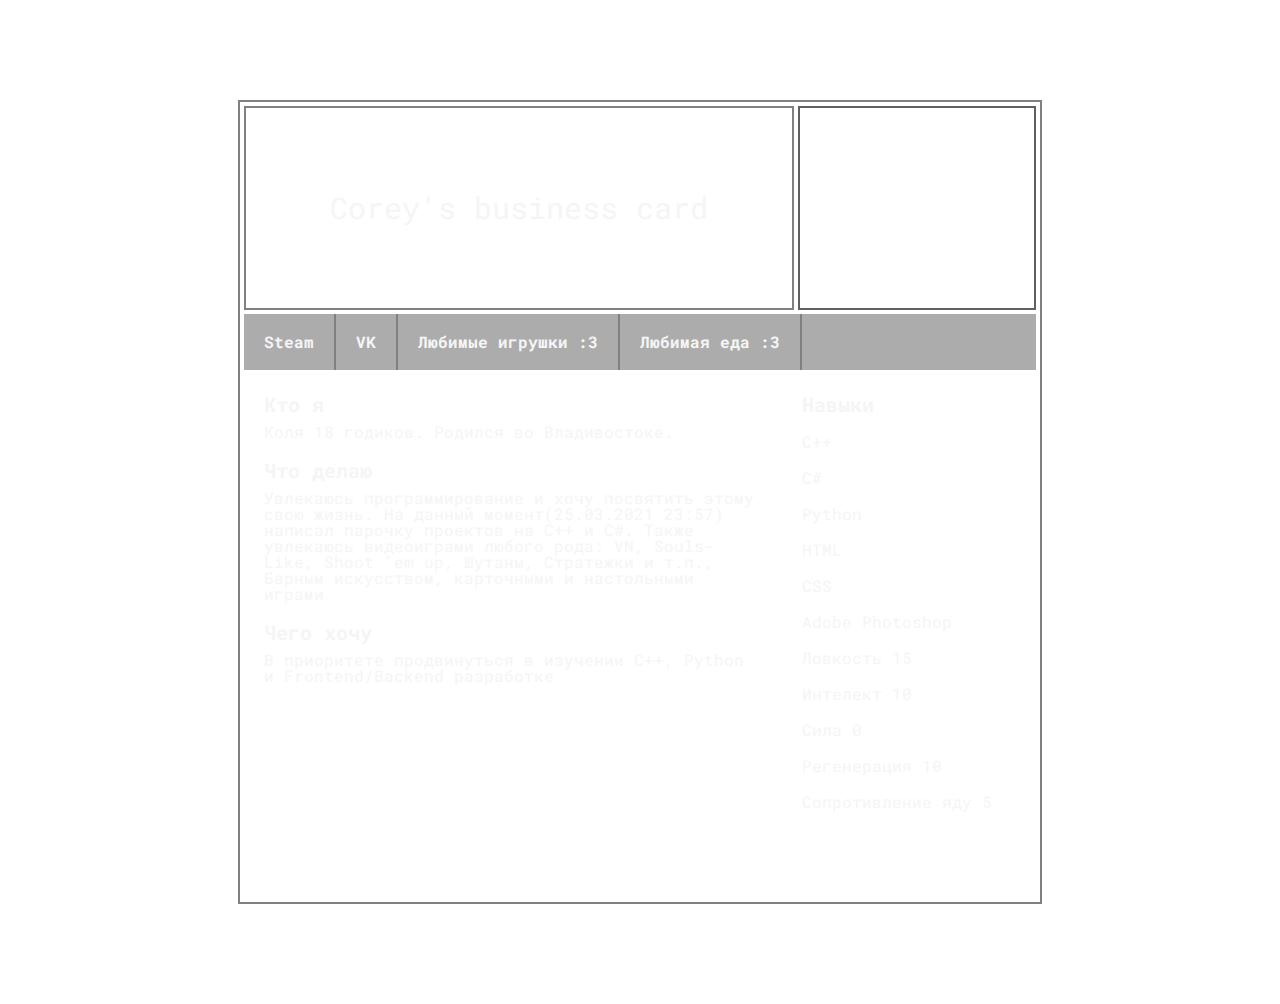
==== index.html @ d7161360 "index.html and styles for it" ====
<!DOCTYPE html>
<html lang="en">
<head>
	<meta charset="UTF-8">
	<meta http-equiv="X-UA-Compatible" content="IE=edge">
	<meta name="viewport" content="width=device-width, initial-scale=1.0">
	<title>Corey.xyz</title>
	<link rel="stylesheet" href="reset.css">
	<link rel="stylesheet" href="style.css">
</head>
<body>
	<div class="container">
		<div class="header">
			<div class="title-block">
				<h1>Corey's business card</h1>
			</div>
			<div class="userpic"></div>
		</div>
		<div class="nav">
			<ul>
				<li><a href="https://steamcommunity.com/id/Datthiccassawww/" target="_blank">Steam</a></li>
				<li><a href="https://vk.com/id240873722" target="_blank">VK</a></li>
				<li><a href="#">Любимые игрушки :3</a></li>
				<li><a href="#">Любимая еда :3</a></li>
			</ul>
		</div>
		<div class="content-wrapper">
			<div class="content">
				<h3>Кто я</h3>
				<p>Коля 18 годиков. Родился во Владивостоке. </p>
				<h3>Что делаю</h3>
				<p>Увлекаюсь программирование и хочу посвятить этому свою жизнь. 
					На данный момент(25.03.2021 23:57) написал парочку проектов на C++ и C#. Также увлекаюсь видеоиграми любого рода: 
					VN, Souls-Like, Shoot 'em up, Шутаны, Стратежки и т.п., Барным искусством, карточными и настольными играми</p>
				<h3>Чего хочу</h3>
				<p>В приоритете продвинуться в изучении C++, Python и Frontend/Backend разработке</p>	
			</div>
			<div class="sidebar">
				<h3>Навыки</h3>
				<ul class="skills">
					<li>C++</li>
					<li>C#</li>
					<li>Python</li>
					<li>HTML</li>
					<li>CSS</li>
					<li>Adobe Photoshop</li>
					<li>Ловкость 15</li>
					<li>Интелект 10</li>
					<li>Сила 0</li>
					<li>Регенерация 10</li>
					<li>Сопротивление яду 5</li>
				</ul>
			</div>
		</div>
	</div>
</body>
</html>
---- style.css ----
@import url('https://fonts.googleapis.com/css2?family=Roboto+Mono:wght@400;700&display=swap');

body{
    font-family: 'Roboto Mono', monospace;
    background: url(https://wallpapercave.com/wp/wp6385952.jpg);
    background-size: cover;
    padding: 100px 0;
}

h3{
    font-size: 20px;
    font-weight: bold;
    margin-bottom: 10px;
}
p{  
    margin-bottom: 20px;
}

.container{
    width: 800px;
    min-height: 800px;
    border: 2px solid grey;
    margin: 0 auto;
    color: whitesmoke;
}

.header{
    display: flex;
    height: 200px;
    margin-bottom: 12px;
}

.title-block{
    border: 2px solid grey;
    display: flex;
    justify-content: center;
    align-items: center;
    margin-top: 4px;
    margin-left: 4px;
    margin-right: 2px;
    font-size: 30px;
    width: 70%;
    height: 100%;
    
}

.userpic{
    display: flex;
    width: 30%;
    height: 100%;
    margin-top: 4px;
    margin-right: 4px;
    margin-left: 2px;
    border: 2px solid grey;
    background: url(https://thumbs.gfycat.com/LastingDifferentAlaskankleekai-small.gif) no-repeat center center / cover;
    filter: brightness(75%);
}

.nav {
    margin: 4px;
}

.nav ul{
    display: flex;
    background: rgba(90, 90, 90, 0.5);
}

.nav li{
}

.nav li a{
    padding: 20px;
    display: flex;
    text-decoration: none;
    color: whitesmoke;
    font-weight: bold;
    border-right: 2px solid grey;
    transition: background .2s ease;
}

.nav li a:hover{
    background: rgba(90, 90, 90, 0.4);
}

.content-wrapper{
    display: flex;
    margin: 0 4px;
}

.content{
    width: 70%;
    padding: 20px;
}

.sidebar{
    padding: 20px;
    width: 30%;
}

.skills li{
    padding: 10px 0;
    transition: transform .5s ease;
    cursor: default;
}

.skills li:hover{
    transform: translateX(10px);
}
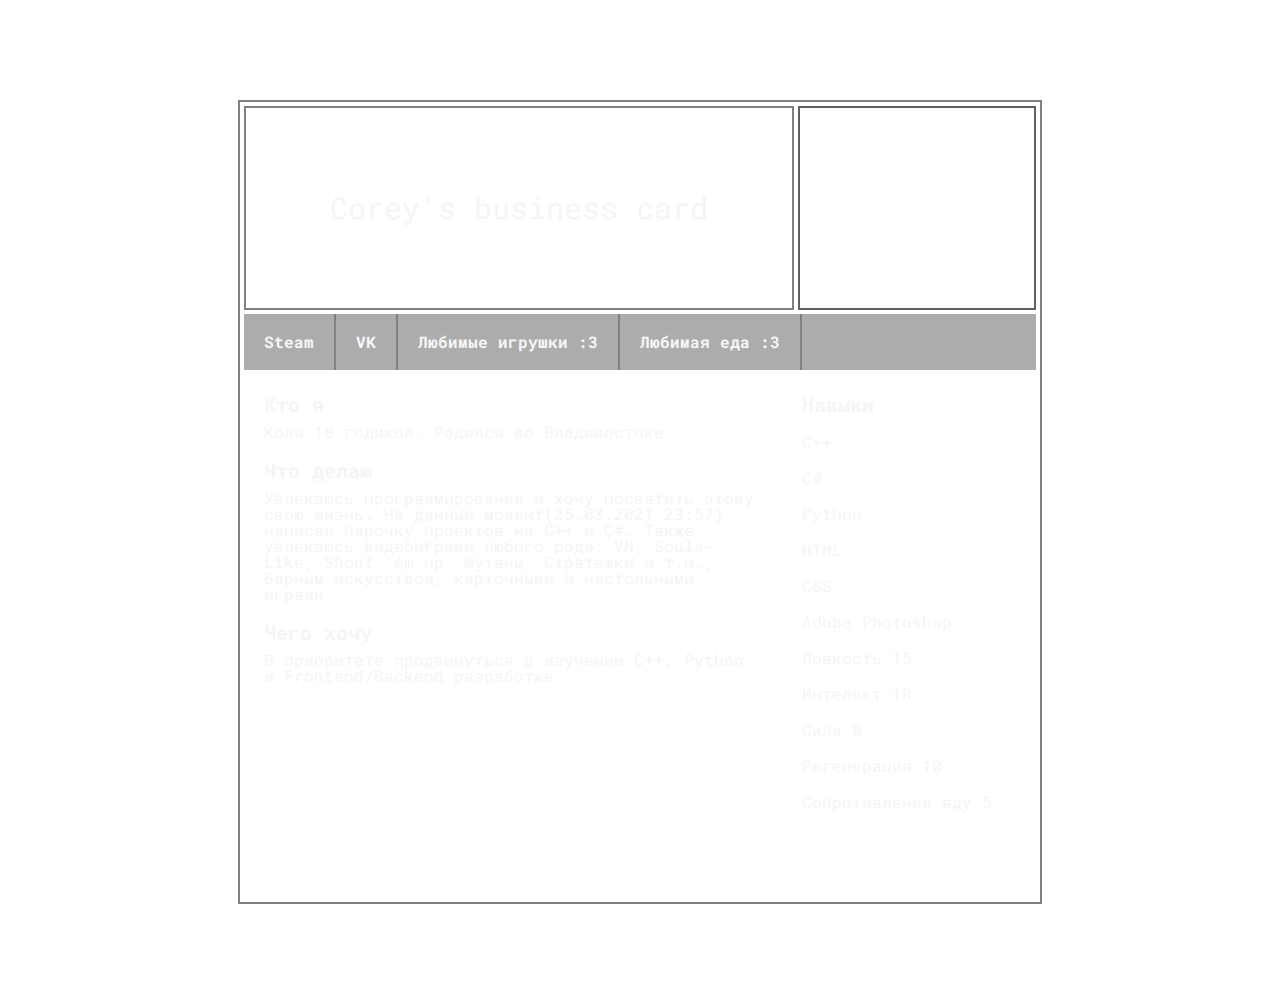
==== commit 1437b12f: "Убрал точечку в тексте)" ====
--- a/index.html
+++ b/index.html
@@ -27,7 +27,7 @@
 		<div class="content-wrapper">
 			<div class="content">
 				<h3>Кто я</h3>
-				<p>Коля 18 годиков. Родился во Владивостоке. </p>
+				<p>Коля 18 годиков. Родился во Владивостоке</p>
 				<h3>Что делаю</h3>
 				<p>Увлекаюсь программирование и хочу посвятить этому свою жизнь. 
 					На данный момент(25.03.2021 23:57) написал парочку проектов на C++ и C#. Также увлекаюсь видеоиграми любого рода: 
@@ -54,4 +54,4 @@
 		</div>
 	</div>
 </body>
-</html>+</html>
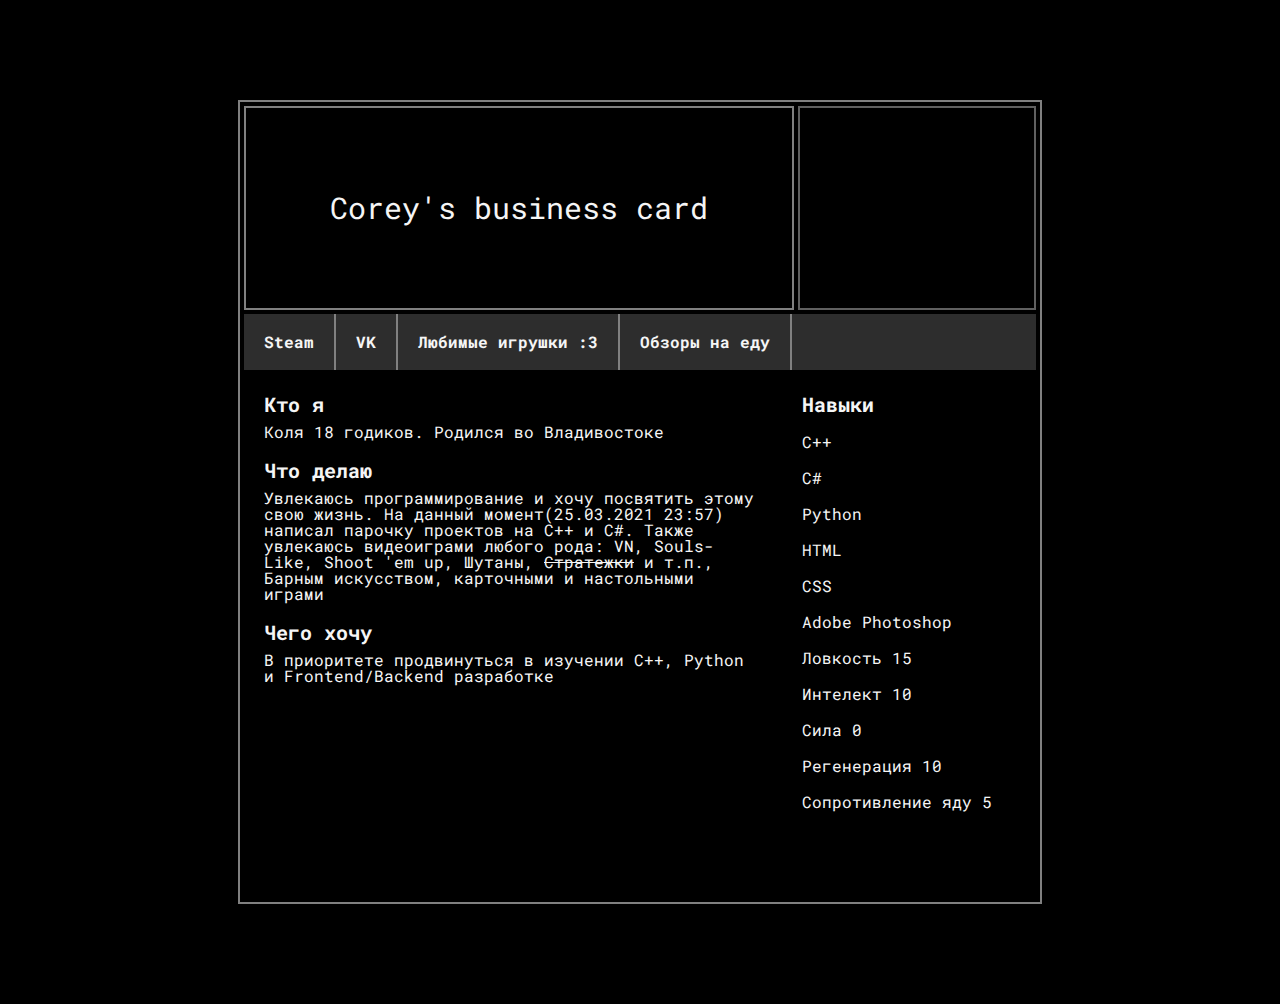
==== commit 91277b05: "добавил обзоры на игры" ====
--- a/index.html
+++ b/index.html
@@ -20,8 +20,8 @@
 			<ul>
 				<li><a href="https://steamcommunity.com/id/Datthiccassawww/" target="_blank">Steam</a></li>
 				<li><a href="https://vk.com/id240873722" target="_blank">VK</a></li>
-				<li><a href="#">Любимые игрушки :3</a></li>
-				<li><a href="#">Любимая еда :3</a></li>
+				<li><a href="favgames.html">Любимые игрушки :3</a></li>
+				<li><a href="#">Обзоры на еду</a></li>
 			</ul>
 		</div>
 		<div class="content-wrapper">
@@ -31,7 +31,7 @@
 				<h3>Что делаю</h3>
 				<p>Увлекаюсь программирование и хочу посвятить этому свою жизнь. 
 					На данный момент(25.03.2021 23:57) написал парочку проектов на C++ и C#. Также увлекаюсь видеоиграми любого рода: 
-					VN, Souls-Like, Shoot 'em up, Шутаны, Стратежки и т.п., Барным искусством, карточными и настольными играми</p>
+					VN, Souls-Like, Shoot 'em up, Шутаны, <s>Стратежки</s> и т.п., Барным искусством, карточными и настольными играми</p>
 				<h3>Чего хочу</h3>
 				<p>В приоритете продвинуться в изучении C++, Python и Frontend/Backend разработке</p>	
 			</div>
@@ -54,4 +54,4 @@
 		</div>
 	</div>
 </body>
-</html>
+</html>--- a/style.css
+++ b/style.css
@@ -3,8 +3,9 @@
 
 body{
     font-family: 'Roboto Mono', monospace;
-    background: url(https://wallpapercave.com/wp/wp6385952.jpg);
-    background-size: cover;
+    background: url(https://wallpapercave.com/wp/wp6385952.jpg) no-repeat;
+    background-size: contain;
+    background-color: black;
     padding: 100px 0;
 }
 
@@ -29,6 +30,7 @@
     display: flex;
     height: 200px;
     margin-bottom: 12px;
+    
 }
 
 .title-block{
@@ -66,9 +68,6 @@
     background: rgba(90, 90, 90, 0.5);
 }
 
-.nav li{
-}
-
 .nav li a{
     padding: 20px;
     display: flex;
@@ -106,4 +105,102 @@
 
 .skills li:hover{
     transform: translateX(10px);
+}
+
+.memepic{
+    display: flex;
+    width: 30%;
+    height: 100%;
+    margin-top: 4px;
+    margin-right: 4px;
+    margin-left: 2px;
+    border: 2px solid grey;
+    background: url(https://steamuserimages-a.akamaihd.net/ugc/965347398026300695/DF2332DA908DA0E7E194D9537C11C9F8F40C3CFB/) no-repeat center center / cover;
+    filter: brightness(75%);
+}
+
+.game-content{
+}
+
+.curgame{
+    display: flex;
+    border: 2px solid grey;
+    margin: 4px;
+}
+
+.game-box{
+    border-right: 2px solid grey;
+    height: 100%;
+    width: 20%;
+}
+
+.game-pic{
+    display: flex;
+    height: 150px;
+    width: 100%;
+    justify-content: center;
+    align-items: center;
+}
+
+.game-name{
+    display: flex;
+    padding-top: 4px;
+    justify-content: center;
+    align-items: center;
+}
+
+.game-des{
+    padding: 6px;
+    display: flex;
+    height: 100%;
+    width: 80%;
+    justify-content: center;
+    align-items: center;
+}
+
+.DS3{
+    background: url(https://upload.wikimedia.org/wikipedia/ru/b/bb/Dark_souls_3_cover_art.jpg) no-repeat center center / cover;
+}
+
+.HLM{
+    background: url(http://s01.riotpixels.net/data/1d/93/1d93f1d8-5f54-442a-b370-cc8f443defff.jpg/cover.hotline-miami.1024x1024.2014-04-24.98.jpg)no-repeat center center / cover;
+}
+
+.SG{
+    background: url(https://upload.wikimedia.org/wikipedia/en/e/e4/Steins%3BGate_cover_art.jpg) no-repeat center center / cover;
+}
+
+.katana{
+    background: url(https://s1.gaming-cdn.com/images/products/6324/orig/katana-zero-cover.jpg) no-repeat center center / cover;
+}
+
+.vallhalla{
+    background: url(https://store.playstation.com/store/api/chihiro/00_09_000/container/RU/ru/99/EP0995-PCSB01166_00-VALHALLAPSVITA01/0/image?_version=00_09_000&platform=chihiro&bg_color=000000&opacity=100&w=720&h=720)no-repeat center center / cover;
+}
+
+.menu {
+    position: fixed; /* Фиксированное положение */
+    right: 10px; /* Расстояние от правого края окна браузера */
+    top: 10%; /* Расстояние сверху */
+    padding: 10px; /* Поля вокруг текста */ 
+    border: 2px solid grey; /* Параметры рамки */ 
+    color: whitesmoke;
+}
+
+.menu ul li a{
+    padding: 20px;
+    display: flex;
+    text-decoration: none;
+    color: whitesmoke;
+    font-weight: bold;
+}
+
+.menu ul li{
+    padding: 10px 0;
+    transition: transform .5s ease;
+    cursor: default;
+}
+
+.menu li:hover{
+    transform: translateX(10px);
 }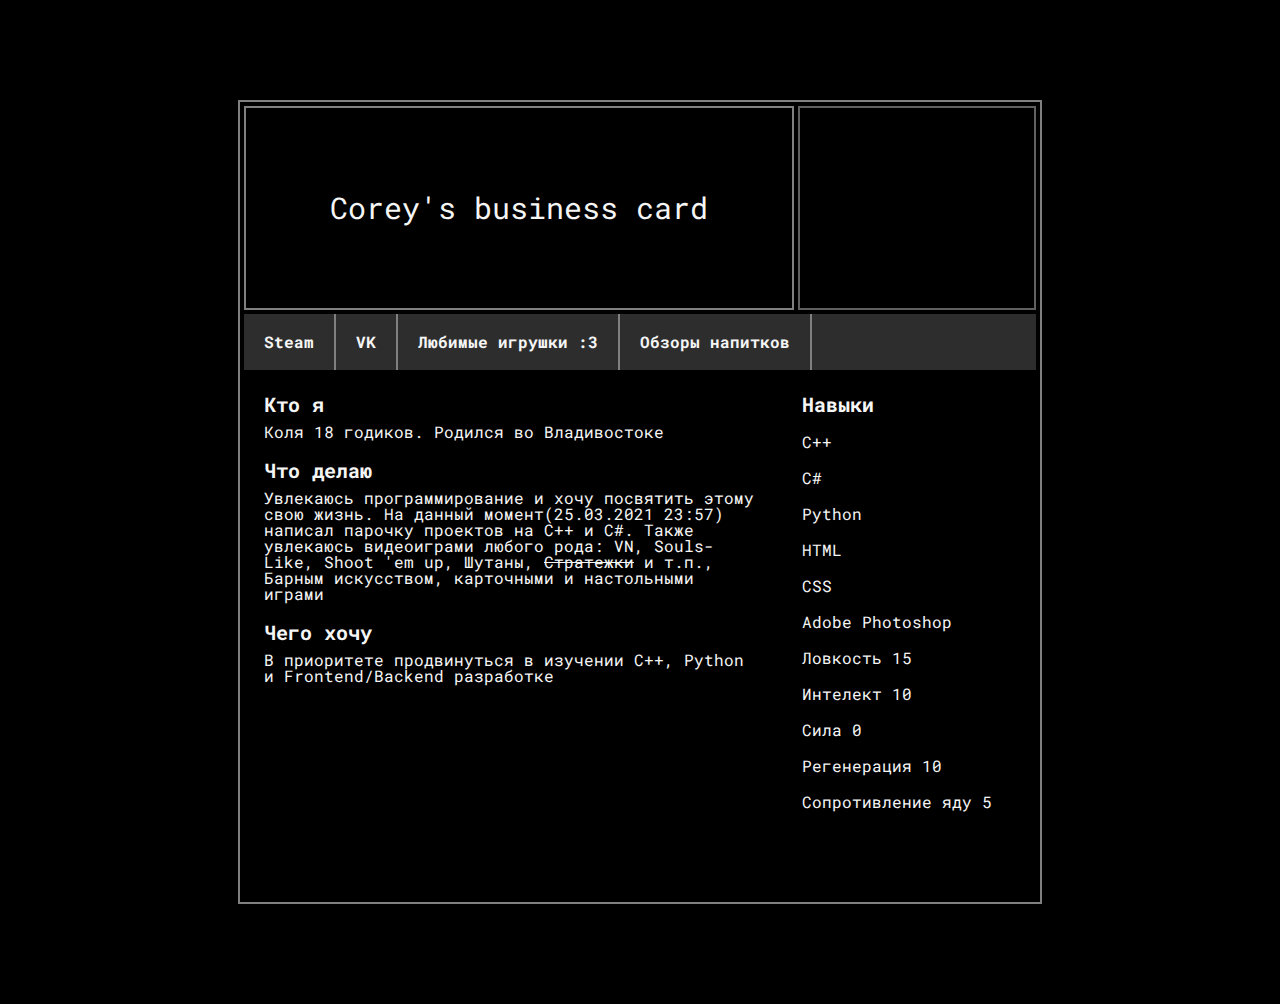
==== commit 33f60087: "напитки" ====
--- a/index.html
+++ b/index.html
@@ -21,7 +21,7 @@
 				<li><a href="https://steamcommunity.com/id/Datthiccassawww/" target="_blank">Steam</a></li>
 				<li><a href="https://vk.com/id240873722" target="_blank">VK</a></li>
 				<li><a href="favgames.html">Любимые игрушки :3</a></li>
-				<li><a href="#">Обзоры на еду</a></li>
+				<li><a href="drinkrev.html">Обзоры напитков</a></li>
 			</ul>
 		</div>
 		<div class="content-wrapper">
@@ -54,4 +54,4 @@
 		</div>
 	</div>
 </body>
-</html>+</html>
--- a/style.css
+++ b/style.css
@@ -203,4 +203,54 @@
 
 .menu li:hover{
     transform: translateX(10px);
+}
+
+.babkadrinkcoffee{
+    display: flex;
+    width: 30%;
+    height: 100%;
+    margin-top: 4px;
+    margin-right: 4px;
+    margin-left: 2px;
+    border: 2px solid grey;
+    background: url(https://i.ytimg.com/vi/9rjzx9GsN-s/maxresdefault.jpg) no-repeat center center / cover;
+    filter: brightness(75%);
+}
+
+.tdrink{
+    border-collapse: collapse;
+    width: 99%;
+    margin-top: 4px;
+    margin-left: 4px;
+    margin-right: 4px;
+    border: 2px solid grey;
+}
+.tdrink thead tr{
+    font-size: 21.5px;
+    text-align: center;
+    border-bottom: 2px solid grey;
+}
+
+.tdrink thead tr th{
+    padding: 10px;
+    border-left: 2px solid grey;
+}
+
+.tdrink tbody tr{
+    font-size: 21.5px;
+    text-align: center;
+    border-bottom: 2px solid grey;
+}
+.tdrink tbody tr td{
+    padding: 10px;
+    border-left: 2px solid grey;
+}
+
+.like{
+    height: 100%;
+    background: url(https://pngimg.com/uploads/like/like_PNG90.png)no-repeat center center / contain;
+}
+.dislike{
+    height: 100%;
+    background: url(http://pngimg.com/uploads/poop/small/poop_PNG21.png)no-repeat center center / contain;
 }